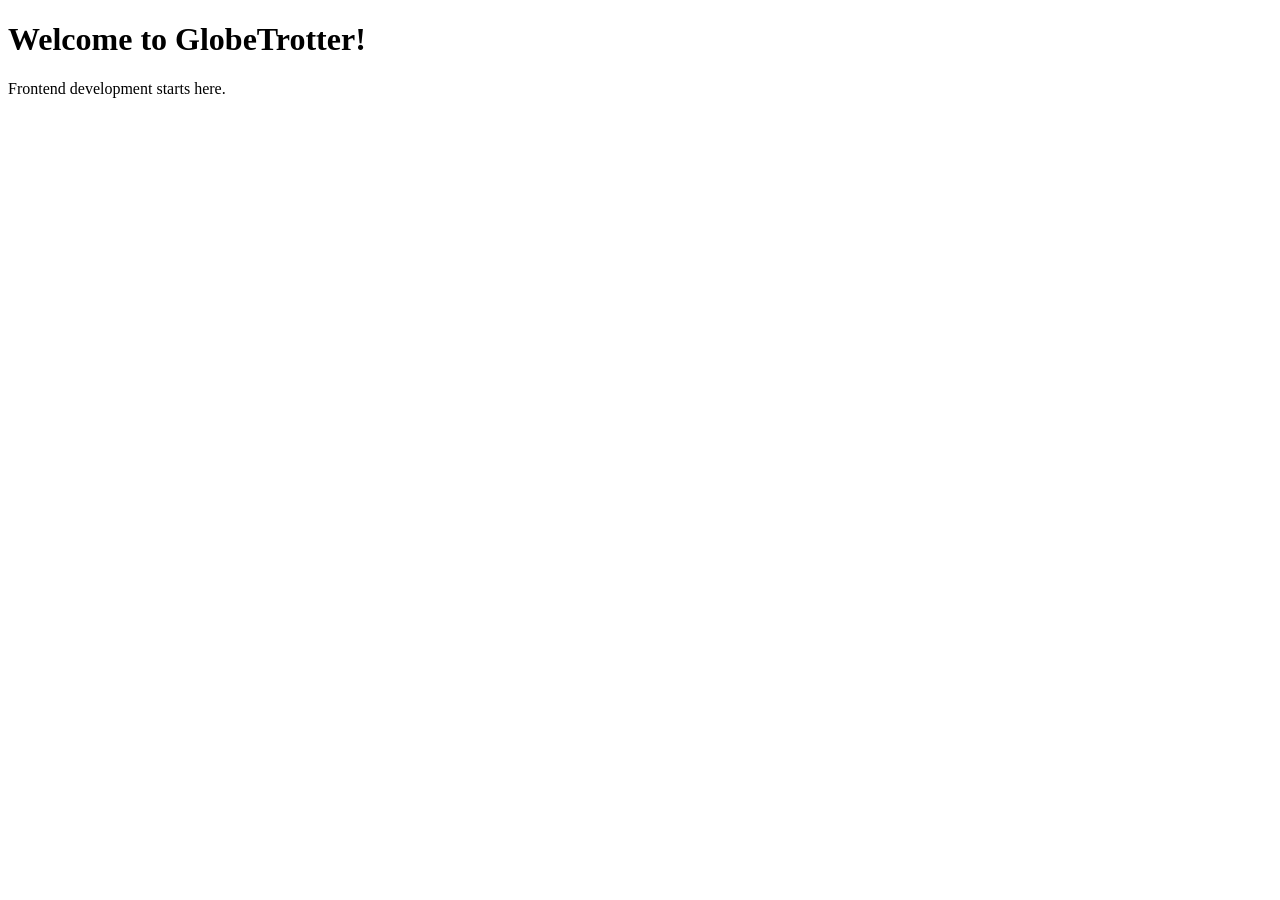
==== src/main/resources/static/index.html @ 66f416ea "Add static directory for frontend" ====
<!DOCTYPE html>
<html lang="en">
<head>
    <meta charset="UTF-8">
    <meta name="viewport" content="width=device-width, initial-scale=1.0">
    <title>GlobeTrotter</title>
</head>
<body>
    <h1>Welcome to GlobeTrotter!</h1>
    <p>Frontend development starts here.</p>
</body>
</html>
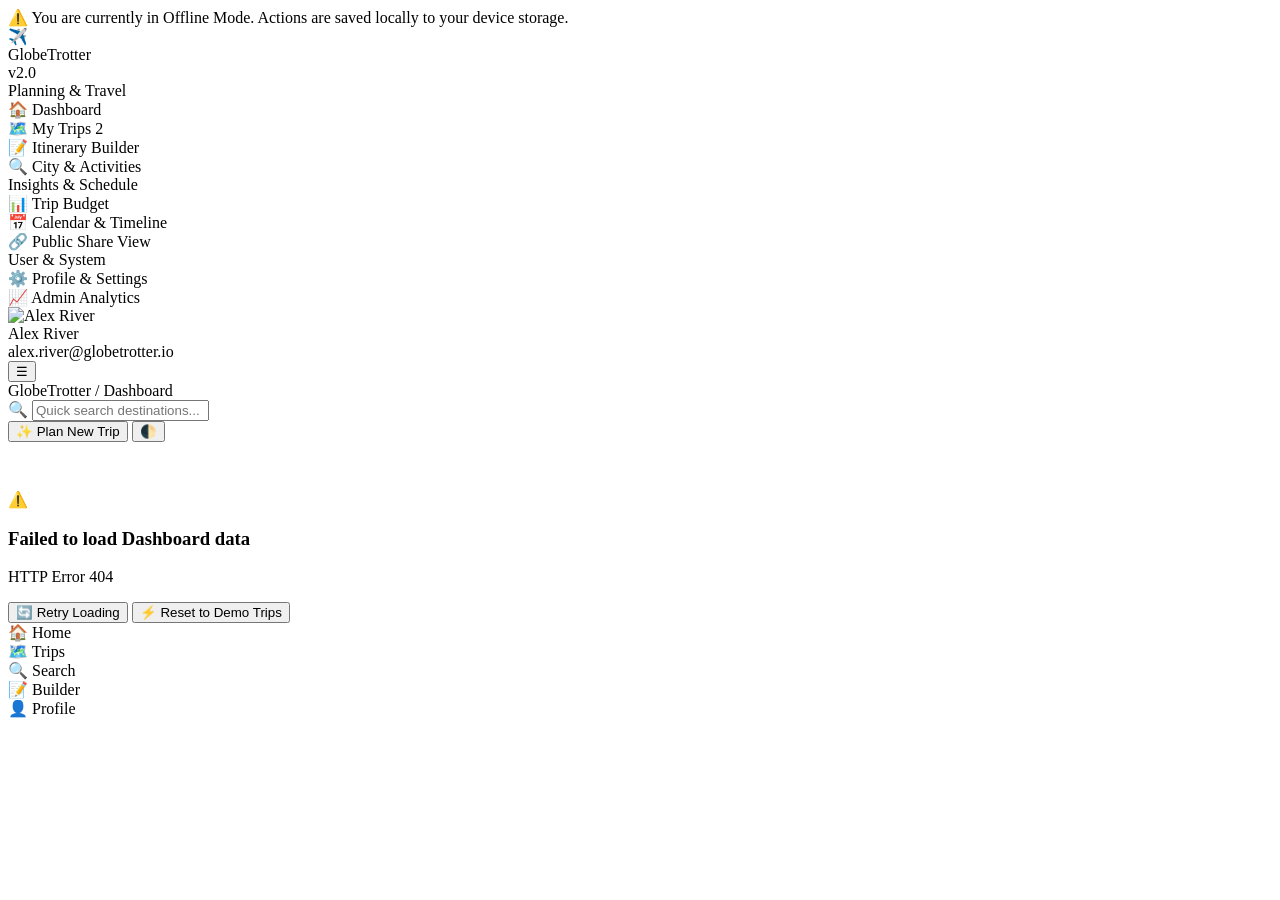
==== commit da1e806d: "fix: move frontend assets to static dir and connect to live backend API" ====
--- a/src/main/resources/static/index.html
+++ b/src/main/resources/static/index.html
@@ -1,12 +1,205 @@
 <!DOCTYPE html>
-<html lang="en">
+<html lang="en" data-theme="dark">
 <head>
-    <meta charset="UTF-8">
-    <meta name="viewport" content="width=device-width, initial-scale=1.0">
-    <title>GlobeTrotter</title>
+  <meta charset="UTF-8" />
+  <meta name="viewport" content="width=device-width, initial-scale=1.0" />
+  <meta name="description" content="GlobeTrotter - Intelligent, personalized multi-city travel planning platform with dynamic itineraries, cost breakdowns, and collaborative sharing." />
+  <meta name="keywords" content="travel planner, itinerary builder, multi-city trip, travel budget, travel hackathon, globetrotter" />
+  <title>GlobeTrotter | Empowering Personalized Travel Planning</title>
+
+  <!-- Google Fonts: Outfit (Headings) & Inter (Body) -->
+  <link rel="preconnect" href="https://fonts.googleapis.com" />
+  <link rel="preconnect" href="https://fonts.gstatic.com" crossorigin />
+  <link href="https://fonts.googleapis.com/css2?family=Inter:wght@300;400;500;600;700&family=Outfit:wght@400;500;600;700;800&family=JetBrains+Mono:wght@400;500&display=swap" rel="stylesheet" />
+
+  <!-- Stylesheets -->
+  <link rel="stylesheet" href="css/variables.css" />
+  <link rel="stylesheet" href="css/base.css" />
+  <link rel="stylesheet" href="css/components.css" />
+  <link rel="stylesheet" href="css/layout.css" />
+  <link rel="stylesheet" href="css/views.css" />
 </head>
 <body>
-    <h1>Welcome to GlobeTrotter!</h1>
-    <p>Frontend development starts here.</p>
+
+  <!-- Offline Status Banner -->
+  <div id="offline-indicator">
+    <span>⚠️</span>
+    <span>You are currently in Offline Mode. Actions are saved locally to your device storage.</span>
+  </div>
+
+  <div id="app-container">
+    <!-- Sidebar Navigation -->
+    <aside id="sidebar">
+      <div class="sidebar-header">
+        <div class="brand-logo">✈️</div>
+        <div class="brand-name">Globe<span class="text-gradient">Trotter</span></div>
+        <span class="brand-badge">v2.0</span>
+      </div>
+
+      <nav class="sidebar-nav" aria-label="Main Navigation">
+        <div class="nav-section-title">Planning & Travel</div>
+
+        <div class="nav-item active" data-route="dashboard" onclick="AppRouter.navigate('dashboard'); AppRouter.closeMobileSidebar();" id="nav-link-dashboard">
+          <span class="nav-item-icon">🏠</span>
+          <span>Dashboard</span>
+        </div>
+
+        <div class="nav-item" data-route="my-trips" onclick="AppRouter.navigate('my-trips'); AppRouter.closeMobileSidebar();" id="nav-link-my-trips">
+          <span class="nav-item-icon">🗺️</span>
+          <span>My Trips</span>
+          <span class="nav-item-badge" id="my-trips-count-badge">2</span>
+        </div>
+
+        <div class="nav-item" data-route="itinerary-builder" onclick="AppRouter.navigate('itinerary-builder'); AppRouter.closeMobileSidebar();" id="nav-link-builder">
+          <span class="nav-item-icon">📝</span>
+          <span>Itinerary Builder</span>
+        </div>
+
+        <div class="nav-item" data-route="search" onclick="AppRouter.navigate('search'); AppRouter.closeMobileSidebar();" id="nav-link-search">
+          <span class="nav-item-icon">🔍</span>
+          <span>City & Activities</span>
+        </div>
+
+        <div class="nav-section-title">Insights & Schedule</div>
+
+        <div class="nav-item" data-route="budget" onclick="AppRouter.navigate('budget'); AppRouter.closeMobileSidebar();" id="nav-link-budget">
+          <span class="nav-item-icon">📊</span>
+          <span>Trip Budget</span>
+        </div>
+
+        <div class="nav-item" data-route="calendar" onclick="AppRouter.navigate('calendar'); AppRouter.closeMobileSidebar();" id="nav-link-calendar">
+          <span class="nav-item-icon">📅</span>
+          <span>Calendar & Timeline</span>
+        </div>
+
+        <div class="nav-item" data-route="shared-trip" onclick="AppRouter.navigate('shared-trip'); AppRouter.closeMobileSidebar();" id="nav-link-shared">
+          <span class="nav-item-icon">🔗</span>
+          <span>Public Share View</span>
+        </div>
+
+        <div class="nav-section-title">User & System</div>
+
+        <div class="nav-item" data-route="profile" onclick="AppRouter.navigate('profile'); AppRouter.closeMobileSidebar();" id="nav-link-profile">
+          <span class="nav-item-icon">⚙️</span>
+          <span>Profile & Settings</span>
+        </div>
+
+        <div class="nav-item" data-route="admin" onclick="AppRouter.navigate('admin'); AppRouter.closeMobileSidebar();" id="nav-link-admin">
+          <span class="nav-item-icon">📈</span>
+          <span>Admin Analytics</span>
+        </div>
+      </nav>
+
+      <!-- Sidebar User Profile Footer -->
+      <div class="sidebar-footer">
+        <div class="user-profile-summary" onclick="AppRouter.navigate('profile'); AppRouter.closeMobileSidebar();">
+          <img src="https://images.unsplash.com/photo-1534528741775-53994a69daeb?auto=format&fit=crop&w=150&q=80" alt="Alex River" class="user-avatar-img" id="user-sidebar-avatar" />
+          <div>
+            <div class="user-meta-name" id="user-sidebar-name">Alex River</div>
+            <div class="user-meta-email" id="user-sidebar-email">alex.river@globetrotter.io</div>
+          </div>
+        </div>
+      </div>
+    </aside>
+
+    <!-- Main Wrapper -->
+    <div id="main-wrapper">
+      <!-- Top Navbar -->
+      <header id="topbar">
+        <div class="topbar-left">
+          <button class="btn btn-icon btn-secondary sidebar-toggle-btn" onclick="AppRouter.toggleMobileSidebar()" aria-label="Toggle navigation drawer">
+            ☰
+          </button>
+          <div class="page-breadcrumb">
+            <span>GlobeTrotter</span>
+            <span>/</span>
+            <span class="current" id="page-breadcrumb-current">Dashboard</span>
+          </div>
+        </div>
+
+        <div class="topbar-right">
+          <!-- Quick Search Bar -->
+          <div class="search-quick-bar">
+            <span class="search-icon-inside">🔍</span>
+            <input type="text" placeholder="Quick search destinations..." onkeydown="AppRouter.handleQuickSearch(event)" />
+          </div>
+
+          <!-- Plan New Trip Button CTA -->
+          <button class="btn btn-primary" onclick="AppRouter.navigate('create-trip')" id="btn-topbar-plan-trip">
+            <span>✨</span>
+            <span class="text">Plan New Trip</span>
+          </button>
+
+          <!-- Theme Toggle Quick Switch -->
+          <button class="btn btn-icon btn-secondary" onclick="ProfileView.updateTheme(AppStore.settings.theme === 'dark' ? 'light' : 'dark')" title="Toggle Dark/Light Mode">
+            🌓
+          </button>
+        </div>
+      </header>
+
+      <!-- Main Dynamic View Container -->
+      <main id="view-container" role="main">
+        <!-- Rendered dynamically by SPA router -->
+      </main>
+    </div>
+
+    <!-- Mobile Bottom Navigation Bar -->
+    <nav id="mobile-nav" aria-label="Mobile Navigation">
+      <div class="mobile-nav-item active" data-route="dashboard" onclick="AppRouter.navigate('dashboard')">
+        <span class="icon">🏠</span>
+        <span>Home</span>
+      </div>
+      <div class="mobile-nav-item" data-route="my-trips" onclick="AppRouter.navigate('my-trips')">
+        <span class="icon">🗺️</span>
+        <span>Trips</span>
+      </div>
+      <div class="mobile-nav-item" data-route="search" onclick="AppRouter.navigate('search')">
+        <span class="icon">🔍</span>
+        <span>Search</span>
+      </div>
+      <div class="mobile-nav-item" data-route="itinerary-builder" onclick="AppRouter.navigate('itinerary-builder')">
+        <span class="icon">📝</span>
+        <span>Builder</span>
+      </div>
+      <div class="mobile-nav-item" data-route="profile" onclick="AppRouter.navigate('profile')">
+        <span class="icon">👤</span>
+        <span>Profile</span>
+      </div>
+    </nav>
+  </div>
+
+  <!-- Reusable Global Modal Dialog -->
+  <div class="modal-backdrop" id="modal-container" role="dialog" aria-modal="true">
+    <div class="modal-box" id="modal-box-content">
+      <!-- Injected dynamically -->
+    </div>
+  </div>
+
+  <!-- Global Toast Notification Container -->
+  <div id="toast-container" aria-live="polite" aria-atomic="true"></div>
+
+  <!-- Application Scripts in Logical Dependency Order -->
+  <script src="js/config.js"></script>
+  <script src="js/state.js"></script>
+  <script src="js/utils.js"></script>
+  <script src="js/charts.js"></script>
+  <script src="js/api.js"></script>
+
+  <!-- Views -->
+  <script src="js/views/authView.js"></script>
+  <script src="js/views/dashboardView.js"></script>
+  <script src="js/views/createTripView.js"></script>
+  <script src="js/views/tripListView.js"></script>
+  <script src="js/views/itineraryBuilderView.js"></script>
+  <script src="js/views/itineraryView.js"></script>
+  <script src="js/views/searchView.js"></script>
+  <script src="js/views/budgetView.js"></script>
+  <script src="js/views/calendarView.js"></script>
+  <script src="js/views/sharedTripView.js"></script>
+  <script src="js/views/profileView.js"></script>
+  <script src="js/views/adminView.js"></script>
+
+  <!-- App Bootloader -->
+  <script src="js/app.js"></script>
 </body>
 </html>
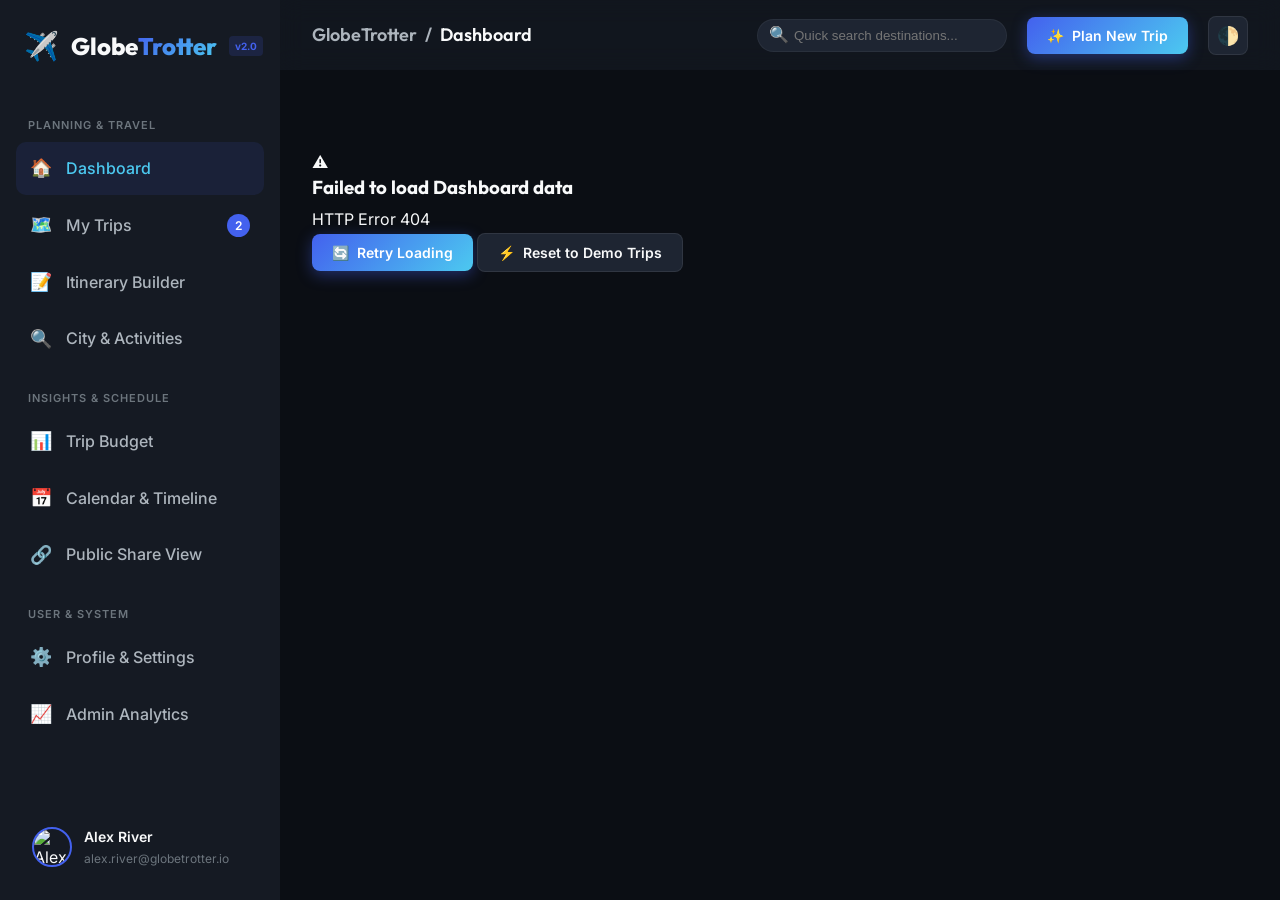
==== commit 48e6de02: "feat: add VisitTheUSA-inspired cinematic motion, 3D card tilt, story carousel with progress timer ba" ====
--- a/src/main/resources/static/index.html
+++ b/src/main/resources/static/index.html
@@ -18,6 +18,7 @@
   <link rel="stylesheet" href="css/components.css" />
   <link rel="stylesheet" href="css/layout.css" />
   <link rel="stylesheet" href="css/views.css" />
+  <link rel="stylesheet" href="css/animations.css" />
 </head>
 <body>
 
@@ -199,6 +200,9 @@
   <script src="js/views/profileView.js"></script>
   <script src="js/views/adminView.js"></script>
 
+  <!-- Motion & Animation Engine -->
+  <script src="js/animations.js"></script>
+
   <!-- App Bootloader -->
   <script src="js/app.js"></script>
 </body>
--- a/src/main/resources/static/css/variables.css
+++ b/src/main/resources/static/css/variables.css
@@ -0,0 +1,60 @@
+:root {
+  /* Core Colors */
+  --bg-primary: #0B0E14;
+  --bg-secondary: #151A23;
+  --bg-tertiary: #1E2532;
+  --bg-accent: #252D3D;
+  
+  --accent-primary: #4361EE;
+  --accent-secondary: #4CC9F0;
+  --accent-glow: rgba(67, 97, 238, 0.4);
+  
+  --text-primary: #F8F9FA;
+  --text-secondary: #ADB5BD;
+  --text-tertiary: #6C757D;
+  
+  --success: #10B981;
+  --warning: #F59E0B;
+  --danger: #EF4444;
+
+  /* Glass & Borders */
+  --glass-bg: rgba(21, 26, 35, 0.7);
+  --glass-border: 1px solid rgba(255, 255, 255, 0.08);
+  --border-color: rgba(255, 255, 255, 0.05);
+  
+  /* Typography */
+  --font-heading: 'Outfit', sans-serif;
+  --font-body: 'Inter', sans-serif;
+  
+  /* Layout */
+  --sidebar-width: 280px;
+  --topbar-height: 70px;
+  
+  /* Shadows */
+  --shadow-sm: 0 4px 6px -1px rgba(0, 0, 0, 0.1), 0 2px 4px -1px rgba(0, 0, 0, 0.06);
+  --shadow-md: 0 10px 15px -3px rgba(0, 0, 0, 0.3), 0 4px 6px -2px rgba(0, 0, 0, 0.15);
+  --shadow-lg: 0 20px 25px -5px rgba(0, 0, 0, 0.4), 0 10px 10px -5px rgba(0, 0, 0, 0.2);
+  
+  /* Transitions */
+  --transition-fast: 0.15s ease-in-out;
+  --transition-normal: 0.3s ease-in-out;
+}
+
+[data-theme="light"] {
+  --bg-primary: #F8F9FA;
+  --bg-secondary: #FFFFFF;
+  --bg-tertiary: #E9ECEF;
+  --bg-accent: #DEE2E6;
+  
+  --text-primary: #212529;
+  --text-secondary: #495057;
+  --text-tertiary: #6C757D;
+  
+  --glass-bg: rgba(255, 255, 255, 0.8);
+  --glass-border: 1px solid rgba(0, 0, 0, 0.05);
+  --border-color: rgba(0, 0, 0, 0.08);
+  
+  --shadow-sm: 0 4px 6px -1px rgba(0, 0, 0, 0.05);
+  --shadow-md: 0 10px 15px -3px rgba(0, 0, 0, 0.05);
+  --shadow-lg: 0 20px 25px -5px rgba(0, 0, 0, 0.05);
+}
--- a/src/main/resources/static/css/base.css
+++ b/src/main/resources/static/css/base.css
@@ -0,0 +1,70 @@
+* {
+  margin: 0;
+  padding: 0;
+  box-sizing: border-box;
+}
+
+body {
+  font-family: var(--font-body);
+  background-color: var(--bg-primary);
+  color: var(--text-primary);
+  line-height: 1.6;
+  -webkit-font-smoothing: antialiased;
+  -moz-osx-font-smoothing: grayscale;
+}
+
+h1, h2, h3, h4, h5, h6 {
+  font-family: var(--font-heading);
+  font-weight: 700;
+  color: var(--text-primary);
+  margin-bottom: 0.5em;
+  line-height: 1.2;
+}
+
+a {
+  color: var(--accent-primary);
+  text-decoration: none;
+  transition: color var(--transition-fast);
+}
+
+a:hover {
+  color: var(--accent-secondary);
+}
+
+img {
+  max-width: 100%;
+  height: auto;
+}
+
+/* Scrollbar */
+::-webkit-scrollbar {
+  width: 8px;
+  height: 8px;
+}
+::-webkit-scrollbar-track {
+  background: transparent;
+}
+::-webkit-scrollbar-thumb {
+  background: var(--bg-tertiary);
+  border-radius: 4px;
+}
+::-webkit-scrollbar-thumb:hover {
+  background: var(--text-tertiary);
+}
+
+/* Utilities */
+.text-gradient {
+  background: linear-gradient(135deg, var(--accent-primary), var(--accent-secondary));
+  -webkit-background-clip: text;
+  -webkit-text-fill-color: transparent;
+}
+
+#offline-indicator {
+  display: none; /* hidden by default */
+  background: var(--warning);
+  color: #fff;
+  text-align: center;
+  padding: 8px;
+  font-size: 14px;
+  font-weight: 500;
+}
--- a/src/main/resources/static/css/components.css
+++ b/src/main/resources/static/css/components.css
@@ -0,0 +1,137 @@
+/* Buttons */
+.btn {
+  display: inline-flex;
+  align-items: center;
+  justify-content: center;
+  gap: 8px;
+  padding: 10px 20px;
+  border-radius: 8px;
+  font-family: var(--font-body);
+  font-weight: 600;
+  font-size: 14px;
+  cursor: pointer;
+  border: none;
+  transition: all var(--transition-fast);
+  white-space: nowrap;
+}
+
+.btn-primary {
+  background: linear-gradient(135deg, var(--accent-primary), var(--accent-secondary));
+  color: #fff;
+  box-shadow: 0 4px 15px var(--accent-glow);
+}
+
+.btn-primary:hover {
+  transform: translateY(-2px);
+  box-shadow: 0 6px 20px var(--accent-glow);
+}
+
+.btn-primary:active {
+  transform: translateY(0);
+}
+
+.btn-secondary {
+  background: var(--bg-tertiary);
+  color: var(--text-primary);
+  border: var(--glass-border);
+}
+
+.btn-secondary:hover {
+  background: var(--bg-accent);
+}
+
+.btn-icon {
+  padding: 8px;
+  border-radius: 8px;
+  font-size: 18px;
+}
+
+/* Cards */
+.card {
+  background: var(--bg-secondary);
+  border: var(--glass-border);
+  border-radius: 16px;
+  padding: 24px;
+  box-shadow: var(--shadow-sm);
+  transition: transform var(--transition-fast), box-shadow var(--transition-fast);
+}
+
+.card:hover {
+  transform: translateY(-4px);
+  box-shadow: var(--shadow-md);
+}
+
+/* Inputs & Forms */
+.form-group {
+  margin-bottom: 20px;
+  text-align: left;
+}
+
+.form-group label {
+  display: block;
+  font-size: 13px;
+  font-weight: 600;
+  color: var(--text-secondary);
+  margin-bottom: 8px;
+}
+
+.form-control {
+  width: 100%;
+  background: var(--bg-tertiary);
+  border: 1px solid var(--border-color);
+  color: var(--text-primary);
+  padding: 12px 16px;
+  border-radius: 8px;
+  font-family: var(--font-body);
+  font-size: 14px;
+  outline: none;
+  transition: all var(--transition-fast);
+}
+
+.form-control:focus {
+  border-color: var(--accent-primary);
+  box-shadow: 0 0 0 3px rgba(67, 97, 238, 0.2);
+}
+
+/* Modals */
+.modal-backdrop {
+  position: fixed;
+  top: 0;
+  left: 0;
+  right: 0;
+  bottom: 0;
+  background: rgba(11, 14, 20, 0.8);
+  backdrop-filter: blur(5px);
+  display: none;
+  align-items: center;
+  justify-content: center;
+  z-index: 1000;
+}
+
+.modal-backdrop.active {
+  display: flex;
+}
+
+.modal-box {
+  background: var(--bg-secondary);
+  border: var(--glass-border);
+  border-radius: 20px;
+  width: 90%;
+  max-width: 500px;
+  padding: 32px;
+  box-shadow: var(--shadow-lg);
+  animation: modalIn 0.3s cubic-bezier(0.175, 0.885, 0.32, 1.275);
+}
+
+@keyframes modalIn {
+  from { opacity: 0; transform: scale(0.95) translateY(20px); }
+  to { opacity: 1; transform: scale(1) translateY(0); }
+}
+
+/* Badges */
+.badge {
+  padding: 4px 8px;
+  border-radius: 12px;
+  font-size: 12px;
+  font-weight: 600;
+}
--- a/src/main/resources/static/css/layout.css
+++ b/src/main/resources/static/css/layout.css
@@ -0,0 +1,273 @@
+#app-container {
+  display: flex;
+  height: 100vh;
+  overflow: hidden;
+}
+
+/* Sidebar */
+#sidebar {
+  width: var(--sidebar-width);
+  background: var(--bg-secondary);
+  border-right: var(--border-color);
+  display: flex;
+  flex-direction: column;
+  transition: transform var(--transition-normal);
+  z-index: 100;
+}
+
+.sidebar-header {
+  padding: 24px;
+  display: flex;
+  align-items: center;
+  gap: 12px;
+}
+
+.brand-logo {
+  font-size: 28px;
+}
+
+.brand-name {
+  font-family: var(--font-heading);
+  font-size: 24px;
+  font-weight: 800;
+}
+
+.brand-badge {
+  background: rgba(67, 97, 238, 0.15);
+  color: var(--accent-primary);
+  padding: 2px 6px;
+  border-radius: 4px;
+  font-size: 10px;
+  font-weight: 700;
+  margin-left: auto;
+}
+
+.sidebar-nav {
+  flex: 1;
+  padding: 0 16px;
+  overflow-y: auto;
+}
+
+.nav-section-title {
+  font-size: 11px;
+  font-weight: 600;
+  text-transform: uppercase;
+  letter-spacing: 1px;
+  color: var(--text-tertiary);
+  margin: 24px 0 8px 12px;
+}
+
+.nav-item {
+  display: flex;
+  align-items: center;
+  gap: 14px;
+  padding: 12px 14px;
+  border-radius: 10px;
+  cursor: pointer;
+  color: var(--text-secondary);
+  font-weight: 500;
+  transition: all var(--transition-fast);
+  margin-bottom: 4px;
+}
+
+.nav-item:hover {
+  background: var(--bg-tertiary);
+  color: var(--text-primary);
+}
+
+.nav-item.active {
+  background: rgba(67, 97, 238, 0.1);
+  color: var(--accent-secondary);
+}
+
+.nav-item-icon {
+  font-size: 18px;
+}
+
+.nav-item-badge {
+  margin-left: auto;
+  background: var(--accent-primary);
+  color: white;
+  padding: 2px 8px;
+  border-radius: 12px;
+  font-size: 12px;
+  font-weight: 600;
+}
+
+.sidebar-footer {
+  padding: 20px;
+  border-top: var(--border-color);
+}
+
+.user-profile-summary {
+  display: flex;
+  align-items: center;
+  gap: 12px;
+  padding: 12px;
+  border-radius: 10px;
+  cursor: pointer;
+  transition: background var(--transition-fast);
+}
+
+.user-profile-summary:hover {
+  background: var(--bg-tertiary);
+}
+
+.user-avatar-img {
+  width: 40px;
+  height: 40px;
+  border-radius: 50%;
+  object-fit: cover;
+  border: 2px solid var(--accent-primary);
+}
+
+.user-meta-name {
+  font-weight: 600;
+  font-size: 14px;
+  color: var(--text-primary);
+}
+
+.user-meta-email {
+  font-size: 12px;
+  color: var(--text-tertiary);
+}
+
+/* Main Wrapper */
+#main-wrapper {
+  flex: 1;
+  display: flex;
+  flex-direction: column;
+  overflow: hidden;
+  position: relative;
+}
+
+/* Topbar */
+#topbar {
+  height: var(--topbar-height);
+  display: flex;
+  justify-content: space-between;
+  align-items: center;
+  padding: 0 32px;
+  background: var(--glass-bg);
+  backdrop-filter: blur(12px);
+  border-bottom: var(--border-color);
+  position: sticky;
+  top: 0;
+  z-index: 50;
+}
+
+.topbar-left {
+  display: flex;
+  align-items: center;
+  gap: 16px;
+}
+
+.sidebar-toggle-btn {
+  display: none; /* hidden on desktop */
+}
+
+.page-breadcrumb {
+  font-family: var(--font-heading);
+  font-size: 18px;
+  font-weight: 600;
+  color: var(--text-secondary);
+  display: flex;
+  gap: 8px;
+}
+
+.page-breadcrumb .current {
+  color: var(--text-primary);
+}
+
+.topbar-right {
+  display: flex;
+  align-items: center;
+  gap: 20px;
+}
+
+.search-quick-bar {
+  position: relative;
+  display: flex;
+  align-items: center;
+}
+
+.search-icon-inside {
+  position: absolute;
+  left: 12px;
+  color: var(--text-tertiary);
+}
+
+.search-quick-bar input {
+  background: var(--bg-tertiary);
+  border: 1px solid var(--border-color);
+  color: var(--text-primary);
+  padding: 8px 16px 8px 36px;
+  border-radius: 20px;
+  width: 250px;
+  outline: none;
+  transition: all var(--transition-fast);
+}
+
+.search-quick-bar input:focus {
+  width: 300px;
+  border-color: var(--accent-primary);
+  box-shadow: 0 0 0 3px rgba(67, 97, 238, 0.2);
+}
+
+/* Main View */
+#view-container {
+  flex: 1;
+  padding: 32px;
+  overflow-y: auto;
+  scroll-behavior: smooth;
+}
+
+/* Mobile Nav (Hidden on Desktop) */
+#mobile-nav {
+  display: none;
+  height: 65px;
+  background: var(--glass-bg);
+  backdrop-filter: blur(10px);
+  border-top: var(--border-color);
+  justify-content: space-around;
+  align-items: center;
+}
+
+.mobile-nav-item {
+  display: flex;
+  flex-direction: column;
+  align-items: center;
+  gap: 4px;
+  color: var(--text-secondary);
+  font-size: 11px;
+  font-weight: 500;
+}
+
+.mobile-nav-item.active {
+  color: var(--accent-primary);
+}
+
+.mobile-nav-item .icon {
+  font-size: 20px;
+}
+
+/* Responsive */
+@media (max-width: 900px) {
+  #sidebar {
+    position: absolute;
+    left: calc(var(--sidebar-width) * -1);
+    height: 100%;
+  }
+  #sidebar.mobile-open {
+    transform: translateX(var(--sidebar-width));
+  }
+  .sidebar-toggle-btn {
+    display: flex;
+  }
+  .search-quick-bar {
+    display: none;
+  }
+  #mobile-nav {
+    display: flex;
+  }
+}
--- a/src/main/resources/static/css/views.css
+++ b/src/main/resources/static/css/views.css
@@ -0,0 +1,176 @@
+/* Auth View */
+.auth-container {
+  display: flex;
+  align-items: center;
+  justify-content: center;
+  min-height: calc(100vh - var(--topbar-height) - 64px);
+}
+
+.auth-card {
+  width: 100%;
+  max-width: 420px;
+  text-align: center;
+}
+
+.auth-card .brand-logo {
+  font-size: 48px;
+  margin-bottom: 16px;
+}
+
+.auth-card h2 {
+  font-size: 28px;
+  margin-bottom: 8px;
+}
+
+.auth-card p {
+  color: var(--text-secondary);
+  margin-bottom: 32px;
+}
+
+.auth-tabs {
+  display: flex;
+  background: var(--bg-tertiary);
+  border-radius: 8px;
+  padding: 4px;
+  margin-bottom: 24px;
+}
+
+.auth-tab {
+  flex: 1;
+  padding: 8px;
+  text-align: center;
+  border-radius: 6px;
+  cursor: pointer;
+  font-weight: 600;
+  font-size: 14px;
+  color: var(--text-secondary);
+  transition: all var(--transition-fast);
+}
+
+.auth-tab.active {
+  background: var(--bg-secondary);
+  color: var(--text-primary);
+  box-shadow: var(--shadow-sm);
+}
+
+/* Dashboard View */
+.dashboard-grid {
+  display: grid;
+  grid-template-columns: repeat(auto-fit, minmax(300px, 1fr));
+  gap: 24px;
+}
+
+.stat-card {
+  display: flex;
+  align-items: center;
+  gap: 16px;
+}
+
+.stat-icon {
+  width: 56px;
+  height: 56px;
+  border-radius: 16px;
+  background: rgba(67, 97, 238, 0.1);
+  color: var(--accent-primary);
+  display: flex;
+  align-items: center;
+  justify-content: center;
+  font-size: 24px;
+}
+
+.stat-details h4 {
+  color: var(--text-secondary);
+  font-size: 13px;
+  text-transform: uppercase;
+  margin: 0;
+}
+
+.stat-details .stat-value {
+  font-size: 28px;
+  font-weight: 700;
+  color: var(--text-primary);
+  margin: 0;
+}
+
+/* Trip Cards */
+.trip-grid {
+  display: grid;
+  grid-template-columns: repeat(auto-fill, minmax(280px, 1fr));
+  gap: 24px;
+  margin-top: 24px;
+}
+
+.trip-card-image {
+  height: 160px;
+  background: var(--bg-tertiary);
+  border-radius: 12px;
+  margin-bottom: 16px;
+  background-size: cover;
+  background-position: center;
+}
+
+.trip-card-header h3 {
+  font-size: 18px;
+  margin-bottom: 4px;
+}
+
+.trip-card-meta {
+  font-size: 13px;
+  color: var(--text-secondary);
+  display: flex;
+  gap: 12px;
+  margin-bottom: 16px;
+}
+
+/* Itinerary Builder */
+.builder-layout {
+  display: flex;
+  gap: 32px;
+}
+
+.builder-main {
+  flex: 2;
+}
+
+.builder-sidebar {
+  flex: 1;
+}
+
+.timeline-day {
+  margin-bottom: 32px;
+}
+
+.timeline-day-header {
+  font-size: 20px;
+  font-weight: 700;
+  margin-bottom: 16px;
+  padding-bottom: 8px;
+  border-bottom: 1px solid var(--border-color);
+  color: var(--accent-secondary);
+}
+
+.timeline-event {
+  display: flex;
+  gap: 16px;
+  margin-bottom: 16px;
+  background: var(--bg-secondary);
+  padding: 16px;
+  border-radius: 12px;
+  border-left: 4px solid var(--accent-primary);
+}
+
+.event-time {
+  font-weight: 600;
+  color: var(--text-secondary);
+  width: 60px;
+}
+
+.event-details h4 {
+  font-size: 16px;
+  margin-bottom: 4px;
+}
+
+.event-details p {
+  font-size: 14px;
+  color: var(--text-tertiary);
+}
--- a/src/main/resources/static/css/animations.css
+++ b/src/main/resources/static/css/animations.css
@@ -0,0 +1,259 @@
+/* ==========================================================================
+   GlobeTrotter VisitTheUSA-Inspired Cinematic Motion & Animation Engine
+   Parallax, Ken Burns Zoom, 3D Card Tilt, Floating Orbs, Staggered Reveals
+   ========================================================================== */
+
+/* 1. Ken Burns Hero Zoom Animation */
+@keyframes kenBurns {
+  0% {
+    transform: scale(1) translate(0, 0);
+  }
+  50% {
+    transform: scale(1.08) translate(-1%, -1%);
+  }
+  100% {
+    transform: scale(1) translate(0, 0);
+  }
+}
+
+.ken-burns {
+  animation: kenBurns 20s ease-in-out infinite alternate;
+}
+
+/* 2. Floating Ambient Glow Orbs */
+.ambient-glow-orb {
+  position: absolute;
+  border-radius: 50%;
+  filter: blur(60px);
+  pointer-events: none;
+  opacity: 0.25;
+  z-index: 0;
+  animation: floatOrb 12s ease-in-out infinite alternate;
+}
+
+.orb-primary {
+  width: 400px;
+  height: 400px;
+  background: radial-gradient(circle, #6366f1 0%, transparent 70%);
+  top: -100px;
+  right: -50px;
+}
+
+.orb-cyan {
+  width: 350px;
+  height: 350px;
+  background: radial-gradient(circle, #06b6d4 0%, transparent 70%);
+  bottom: -100px;
+  left: 10%;
+  animation-delay: -6s;
+}
+
+.orb-sunset {
+  width: 300px;
+  height: 300px;
+  background: radial-gradient(circle, #f97316 0%, transparent 70%);
+  top: 40%;
+  left: -80px;
+  animation-delay: -3s;
+}
+
+@keyframes floatOrb {
+  0% { transform: translate(0, 0) scale(1); }
+  50% { transform: translate(30px, -25px) scale(1.08); }
+  100% { transform: translate(-20px, 20px) scale(0.95); }
+}
+
+/* 3. Cinematic Hero Banner (VisitTheUSA Style) */
+.cinematic-hero {
+  position: relative;
+  border-radius: var(--radius-lg);
+  overflow: hidden;
+  min-height: 320px;
+  display: flex;
+  flex-direction: column;
+  justify-content: flex-end;
+  padding: 2.5rem;
+  margin-bottom: 2rem;
+  border: 1px solid var(--glass-border);
+  box-shadow: var(--shadow-lg), 0 0 35px rgba(99, 102, 241, 0.2);
+}
+
+.cinematic-hero-bg {
+  position: absolute;
+  inset: 0;
+  width: 100%;
+  height: 100%;
+  object-fit: cover;
+  z-index: 0;
+  transition: opacity 0.8s ease;
+}
+
+.cinematic-hero-overlay {
+  position: absolute;
+  inset: 0;
+  background: linear-gradient(180deg, rgba(8, 12, 20, 0.2) 0%, rgba(8, 12, 20, 0.85) 75%, rgba(8, 12, 20, 0.98) 100%);
+  z-index: 1;
+}
+
+.cinematic-hero-content {
+  position: relative;
+  z-index: 2;
+  max-width: 720px;
+}
+
+/* Animated Rotating Headline */
+.rotating-word-container {
+  display: inline-block;
+  position: relative;
+  min-width: 220px;
+  height: 1.3em;
+  vertical-align: bottom;
+  overflow: hidden;
+}
+
+.rotating-word {
+  position: absolute;
+  left: 0;
+  top: 0;
+  opacity: 0;
+  transform: translateY(100%);
+  transition: transform 0.6s cubic-bezier(0.16, 1, 0.3, 1), opacity 0.6s ease;
+}
+
+.rotating-word.active {
+  opacity: 1;
+  transform: translateY(0);
+}
+
+.rotating-word.exit {
+  opacity: 0;
+  transform: translateY(-100%);
+}
+
+/* 4. Story Carousel with Progress Bars (VisitTheUSA Feature) */
+.story-slider-wrap {
+  position: relative;
+  margin-bottom: 2.5rem;
+}
+
+.story-progress-indicators {
+  display: flex;
+  gap: 8px;
+  margin-bottom: 1rem;
+}
+
+.story-progress-bar {
+  flex: 1;
+  height: 4px;
+  background: rgba(255, 255, 255, 0.15);
+  border-radius: 999px;
+  overflow: hidden;
+  cursor: pointer;
+  position: relative;
+}
+
+.story-progress-fill {
+  height: 100%;
+  width: 0%;
+  background: var(--grad-primary);
+  border-radius: 999px;
+  transition: width 0.1s linear;
+}
+
+.story-progress-bar.active .story-progress-fill {
+  background: var(--grad-cyan);
+}
+
+/* 5. 3D Perspective Tilt for Cards */
+.tilt-card {
+  transform-style: preserve-3d;
+  transition: transform 0.25s cubic-bezier(0.2, 0, 0.2, 1), box-shadow 0.25s ease;
+  position: relative;
+}
+
+.tilt-glare {
+  position: absolute;
+  inset: 0;
+  pointer-events: none;
+  border-radius: inherit;
+  background: radial-gradient(circle at var(--mouse-x, 50%) var(--mouse-y, 50%), rgba(255, 255, 255, 0.15) 0%, transparent 60%);
+  opacity: 0;
+  transition: opacity 0.3s ease;
+  mix-blend-mode: overlay;
+  z-index: 5;
+}
+
+.tilt-card:hover .tilt-glare {
+  opacity: 1;
+}
+
+/* 6. Scroll-Driven Stagger Reveal */
+.scroll-reveal {
+  opacity: 0;
+  transform: translateY(24px);
+  transition: opacity 0.6s cubic-bezier(0.16, 1, 0.3, 1), transform 0.6s cubic-bezier(0.16, 1, 0.3, 1);
+}
+
+.scroll-reveal.revealed {
+  opacity: 1;
+  transform: translateY(0);
+}
+
+.delay-1 { transition-delay: 0.1s; }
+.delay-2 { transition-delay: 0.2s; }
+.delay-3 { transition-delay: 0.3s; }
+.delay-4 { transition-delay: 0.4s; }
+
+/* 7. Ripple Waves on Button Click */
+.ripple-effect {
+  position: relative;
+  overflow: hidden;
+}
+
+.ripple-wave {
+  position: absolute;
+  border-radius: 50%;
+  background: rgba(255, 255, 255, 0.35);
+  transform: scale(0);
+  animation: rippleAnimation 0.6s linear;
+  pointer-events: none;
+}
+
+@keyframes rippleAnimation {
+  to {
+    transform: scale(4);
+    opacity: 0;
+  }
+}
+
+/* 8. Pulsing Live Travel Badge */
+.pulse-badge {
+  display: inline-flex;
+  align-items: center;
+  gap: 6px;
+}
+
+.pulse-dot {
+  width: 8px;
+  height: 8px;
+  border-radius: 50%;
+  background-color: var(--accent-emerald);
+  position: relative;
+}
+
+.pulse-dot::after {
+  content: '';
+  position: absolute;
+  inset: -3px;
+  border-radius: 50%;
+  background: var(--accent-emerald);
+  opacity: 0.6;
+  animation: ping 1.5s cubic-bezier(0, 0, 0.2, 1) infinite;
+}
+
+@keyframes ping {
+  75%, 100% {
+    transform: scale(2.2);
+    opacity: 0;
+  }
+}
